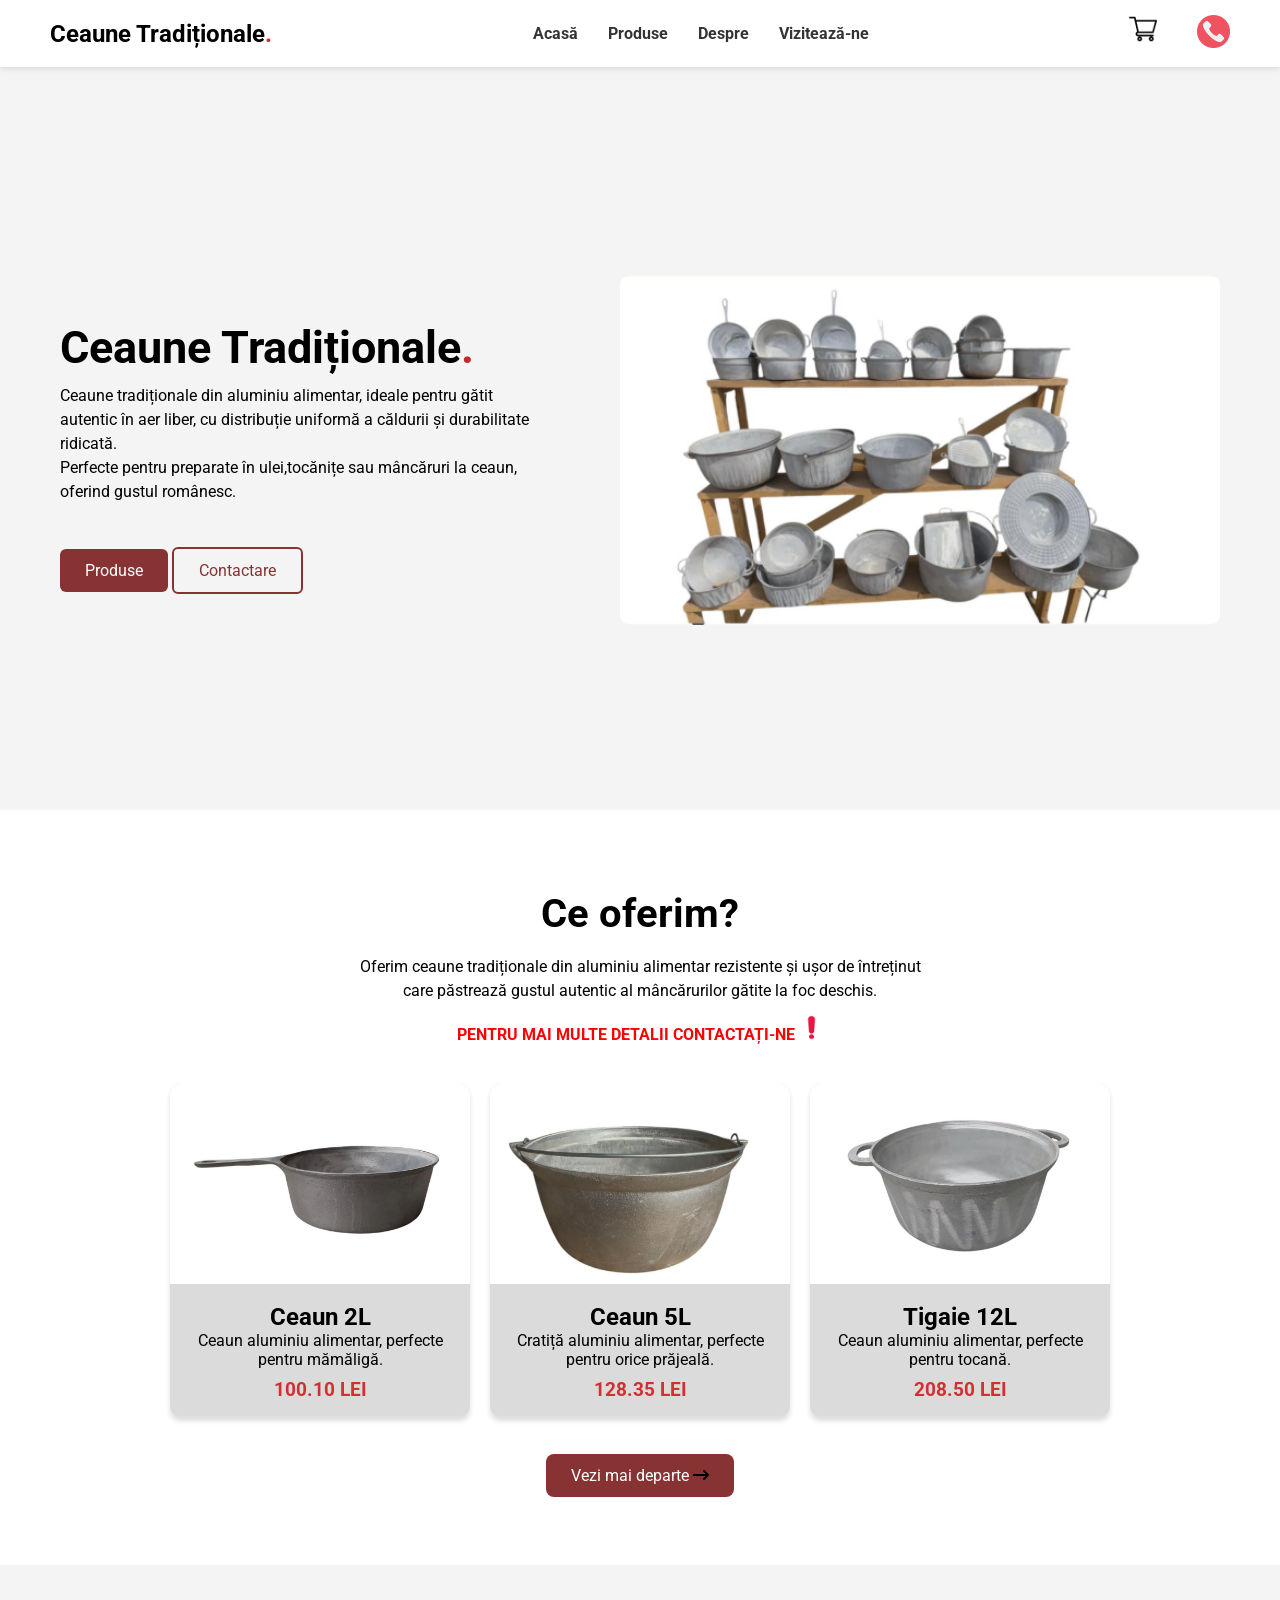
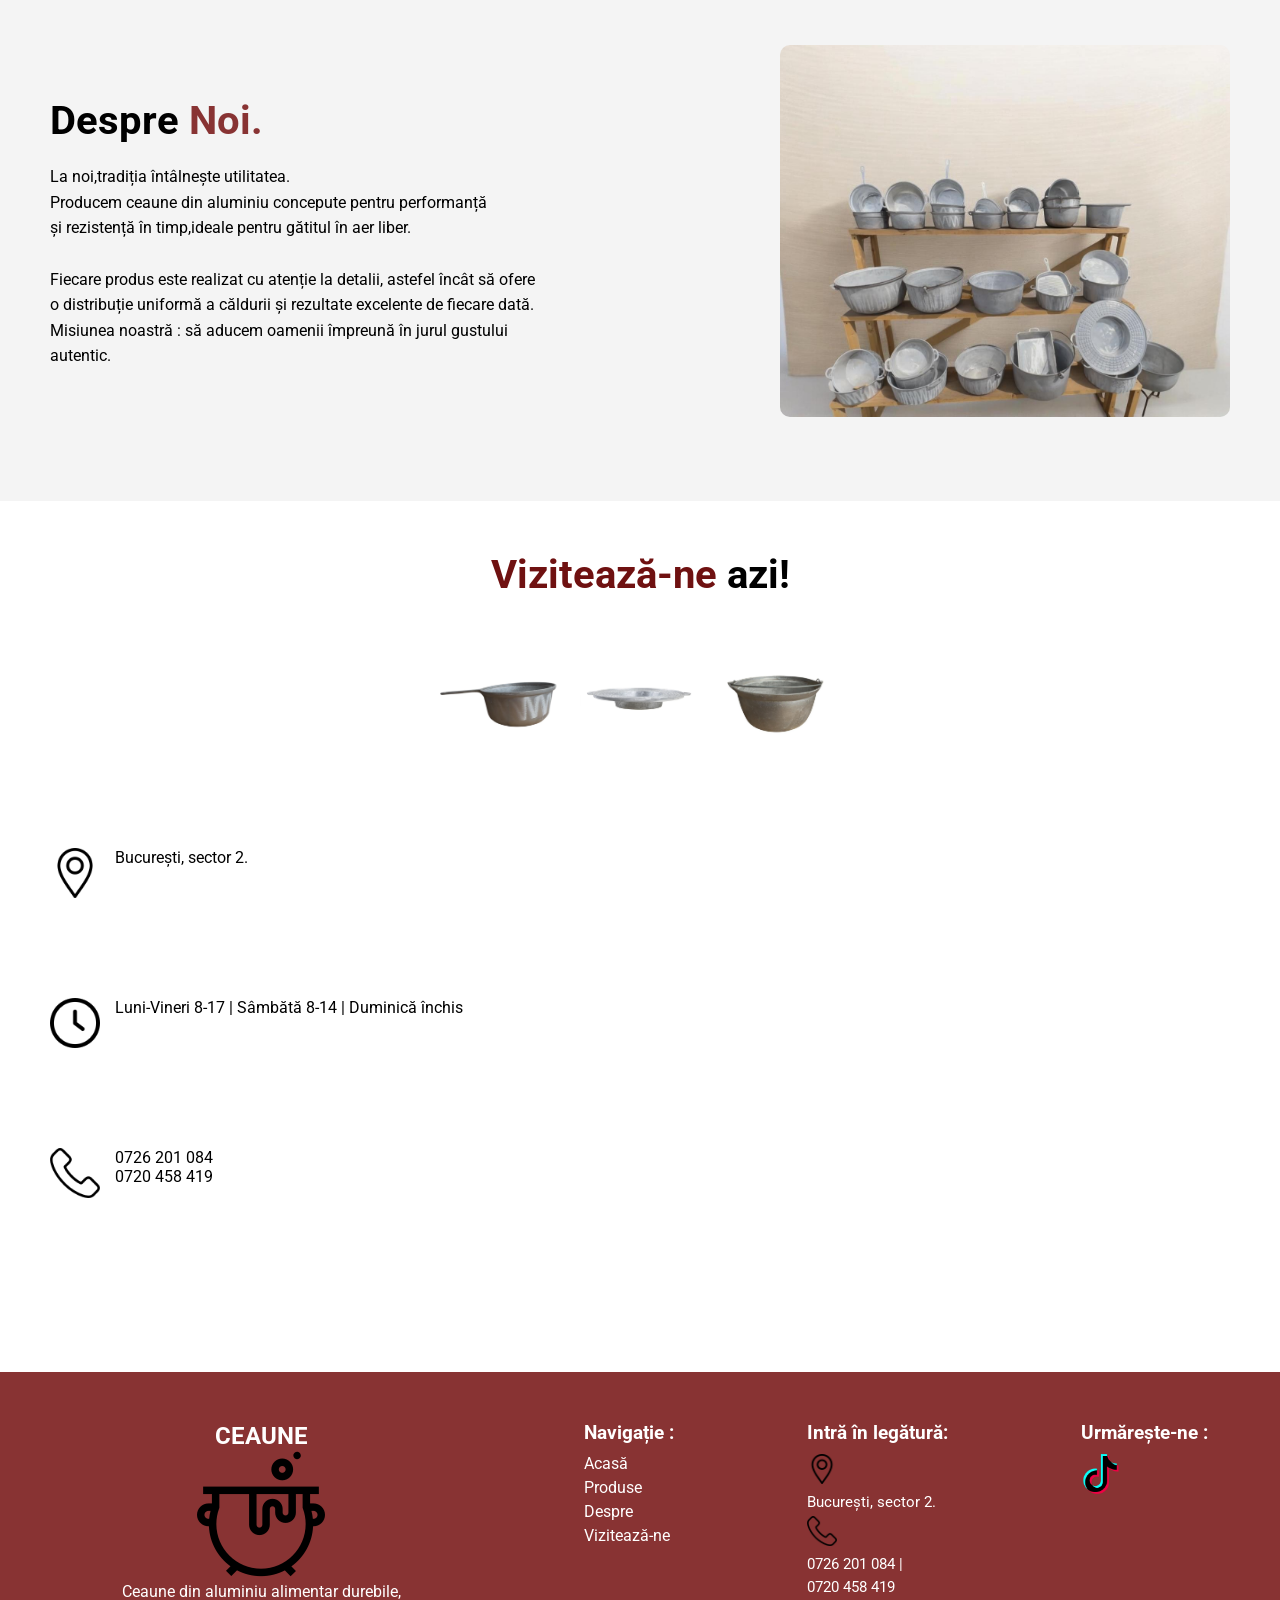
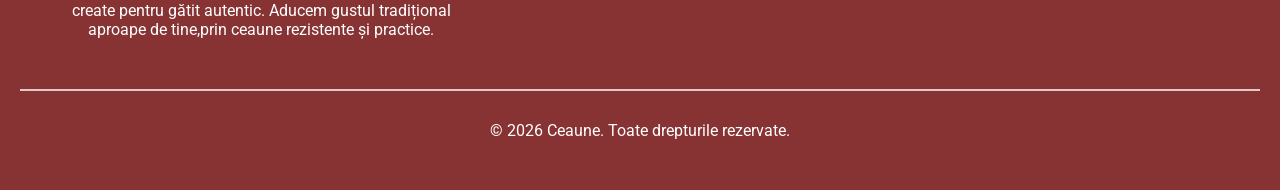
==== index.html @ 914d30c4 "update site" ====
<!DOCTYPE html>
<html lang="en">
<head>
    <meta charset="UTF-8">
    <meta name="viewport" content="width=device-width, initial-scale=1, maximum-scale=1">
    <meta name="description" content="Ceaune din aluminiu alimentar de calitate.Vezi gama noastra de ceaune pentru gatit traditional. Ceaune calitative.">
    <meta name="keywords" content="ceaune,ceaune aluminiu,ceaune aluminiu alimentar,ceaun,oala,cratita">

    <title>Ceaune din aluminiu | Ceaune tradiționale din aluminiu alimentar </title>
    <link rel="icon" href="image/cauldron.png" type="image/x-icon">

      <link rel="stylesheet" href="css/style.css">
       <link rel="stylesheet" href="https://cdnjs.cloudflare.com/ajax/libs/font-awesome/6.5.0/css/all.min.css">

    <link rel="preconnect" href="https://fonts.googleapis.com">
<link rel="preconnect" href="https://fonts.gstatic.com" crossorigin>
<link href="https://fonts.googleapis.com/css2?family=Dancing+Script:wght@400..700&family=Lobster+Two:ital,wght@0,400;0,700;1,400;1,700&family=Roboto:ital,wght@0,100..900;1,100..900&family=Share+Tech&display=swap" rel="stylesheet">
</head>

<body>
    <!-- NAVBAR START -->
<header>
    <div id="acasa">
        <nav class="navbar" id="navbar">

            <div class="hamburger">
                <img src="image/hamburger.png" alt="menu">
            </div>
            
            <h2>Ceaune Tradiționale<span>.</span></h2>
        <div class="nav-links" id="navlinks">

         
         
            <a href="#acasa">Acasă</a>
            <a href="produse.html">Produse</a>
            <a href="#despre">Despre</a>
            <a href="#visit">Vizitează-ne</a>
        </div>
            <div class="cos-telefon">
            <a href="cart.html" class="cos"><img src="image/cos.png" alt="Coș de cumpărături" width="28" height="28"></a>
            <a href="tel:+40726201084"><img src="image/telefon.png" width="33" height="33" alt="va pup"> </a>
            </div>
            
        

        </nav>
    </div>
    </header>




    <!--HERO START-->
    <section class="hero">
    <div class="hero-text">
        <h1>Ceaune Tradiționale<span>.</span></h1>
        <p>Ceaune tradiționale din aluminiu alimentar, ideale pentru gătit<br> autentic în aer liber, cu distribuție 
        uniformă a căldurii și durabilitate ridicată.<br> Perfecte pentru preparate în ulei,tocănițe sau mâncăruri la ceaun,
        oferind gustul românesc.
        </p>
        <br>
        <br>
        <br>
    
        <a href="produse.html" class="first-btn">Produse</a>
        <a href="#visit" class="second-btn">Contactare</a>
    </div>

    <img src="image/ceaune.png" alt="Poza din hero">

    </section>


    <!-- CE OFERIM -->
    <section class="product" id="produse">
        <div class="product-text">
            <h1>Ce oferim?</h1>
            <p>Oferim ceaune tradiționale din aluminiu alimentar rezistente și ușor de întreținut<br>
            <span>care păstrează gustul autentic al mâncărurilor gătite la foc deschis.</span>
            </p>
            <p class="two">PENTRU MAI MULTE DETALII CONTACTAȚI-NE <img src="image/exclamare.png" width="25" height="25" alt="hey"></p>
        </div>

        <div class="about-container">

            <a href="produse.html" class="card">
                <img src="image/ceaun1.png" alt="Card unu">
            <div class="card-text">
                <h2>Ceaun 2L</h2>
                <p>Ceaun aluminiu alimentar, perfecte pentru mămăligă.</p>
                <h3>100.10 LEI</h3>
            </div>
            </a>
            
            <a href="produse.html" class="card">
                <img src="image/ceaun11.png" alt="Card doi">
            <div class="card-text">
                <h2>Ceaun 5L</h2>
                <p>Cratiță aluminiu alimentar, perfecte pentru orice prăjeală.</p>
                <h3>128.35 LEI</h3>
            </div>
            </a>

             <a href="produse.html" class="card card-three">
                <img src="image/ceaun6.png" alt="Card 3">
            <div class="card-text">
                <h2>Tigaie 12L</h2>
                <p>Ceaun aluminiu alimentar, perfecte pentru tocană.</p>
                <h3>208.50 LEI</h3>
            </div>
            </a>
        </div>

        <div class="vezi">
            <a href="produse.html">Vezi mai departe <i class="fa-solid fa-arrow-right-long" style="color: rgb(0, 0, 0);"></i></a>
        </div>

    </section>

    <!-- DESPRE NOI -->
     <section class="despre" id="despre">
        <div class="despre-text">
            <h1>Despre <span> Noi.</span></h1>
            <p>La noi,tradiția întâlnește utilitatea.<br>
            Producem ceaune din aluminiu concepute pentru performanță<br> și rezistență în timp,ideale pentru gătitul în aer liber.<br><br>
           Fiecare produs este realizat cu atenție la detalii, astefel încât să ofere<br> o distribuție uniformă a căldurii și rezultate excelente de fiecare dată.   
           <br>Misiunea noastră : să aducem oamenii împreună în jurul gustului autentic.
            </p>
        </div>
        <div class="imagine">
            <img src="image/about.png" alt="Imaginea de la about us">
        </div>
     </section>


     <!-- VISIT US -->
<section class="visit-text" id="visit">
    <h2><span>Vizitează-ne</span> azi!</h2>
<div class="visit">
    <img src="image/ceaun2.png" class="cafea" alt="Imagine unu visit us">
    <img src="image/disc.png" class="cornulet" alt="imagine doi visit us">
    <img src="image/ceaun11.png" class="visine" alt="iamgine trei visit us">
</div>


<div class="visit-container">

  <div class="visit-left">
    <div class="info">
      <img src="image/location.png">
      <a href="#">București, sector 2.</a>
    </div>

    <div class="info">
      <img src="image/time.png">
      <p>Luni-Vineri 8-17 | Sâmbătă 8-14 | Duminică închis</p>
    </div>

    <div class="info">
      <img src="image/phone.png">
      <div>
        <a href="tel:+40726201084">0726 201 084</a><br>
        <a href="tel:+40720458419">0720 458 419</a>
      </div>
    </div>
  </div>

  <div class="map">
    <iframe src="https://www.google.com/maps/embed?pb=!1m18!1m12!1m3!1d38206.7995815!2d26.107840156491218!3d44.45958114494809!2m3!1f0!2f0!3f0!3m2!1i1024!2i768!4f13.1!3m3!1m2!1s0x40b1f8e7288fb565%3A0x80ecf2e8b912cc1e!2sSectorul%202%2C%20Bucure%C8%99ti!5e1!3m2!1sro!2sro!4v1774869448174!5m2!1sro!2sro" width="700" height="500" style="border:0;" allowfullscreen="" loading="lazy" referrerpolicy="no-referrer-when-downgrade">
    </iframe>
  </div>

</div>

</section>


<!-- FOOTER -->
    <footer>
        <div class="site-footer">

    <div class="last-logo">
        <h2>CEAUNE</h2>
        <img src="image/cauldron.png" alt="logo ul de la footer">
        <p>Ceaune din aluminiu alimentar durebile,<br>create pentru gătit autentic. Aducem gustul tradițional<br> aproape de tine,prin ceaune rezistente și practice.</p>
    </div>

    <div class="utile">
        <h3>Navigație :</h3>
    <div class="linkuri">
        <a href="#acasa">Acasă</a>
        <a href="produse.html">Produse</a>
        <a href="#despre">Despre</a>
        <a href="#visit">Vizitează-ne</a>
        </div>
    </div>

    <div class="second-utile">
        <h3>Intră în legătură:</h3>
        <div class="second-linkuri">

        <img src="image/location.png" alt="footer bro">
        <a href="https://maps.app.goo.gl/odMsZiao5btzjbGw7">București, sector 2.</a>
        <img src="image/phone.png" alt="ce ai mă">
        <a href="tel:+40726201084">0726 201 084 | </a>
        <a href="tel:+40720458419">0720 458 419</a>
        </div>
    </div>

    <div class="third-utile">
        <h3>Urmărește-ne :</h3>
    <div class="third-linkuri">

    <a href="https://www.tiktok.com/@ceaune.aluminiu" target="_blank">
          <img src="image/tiktok.png" class="tiktok" alt="the last brother">
    </a>
    </div>
    </div>
        </div>

        <hr class="href-four">
 <p class="copy">&copy; 2026 Ceaune. Toate drepturile rezervate.</p>
</footer>




<script src="script.js"></script>
</body>
</html>
---- css/style.css ----
* {
  margin: 0;
  padding: 0;
  box-sizing: border-box;
  font-family: 'Roboto', sans-serif;
}

html {
    scroll-behavior: smooth;
}

body {
  overflow-x: hidden;
}

/* NAVBAR */
.navbar {
  display: flex;
  justify-content: space-between;
  align-items: center;

  padding: 15px 50px;
  background: white;

  position: fixed;
  width: 100%;
  top: 0;
  z-index: 1000;
  box-shadow: 0 2px 5px rgba(0,0,0,0.1);
}

.navbar span {
  color: rgb(212, 41, 41);
}

.nav-links {
  display: flex;
  gap: 30px;
}

.nav-links a {
  text-decoration: none;
  color: #333;
  font-weight: bold;
}

.nav-links a:hover {
    color: rgb(190, 25, 25);
}

.cos-telefon {
  display: flex;
  gap: 40px;
}


.hamburger{
    display: none;
}

.close-btn {
    display: none;
}

/* HERO */
.hero {
  display: flex;
  align-items: center;
  justify-content: space-between;
  padding: 150px 60px 60px;
  background: #f4f4f4;
  flex-wrap: wrap;

  height: 90vh;
}


.hero-text {
  max-width: 500px;
  display: block;
}

.hero-text h1 {
  font-size: 45px;
}

.hero-text span {
  color: rgb(193, 43, 43);
}

.hero-text p {
  margin-top: 10px;
  line-height: 1.5;
}

.hero-text a {
  text-decoration: none;
  padding: 12px 25px;
  border-radius: 6px;
}

.first-btn {
  background: rgb(136, 51, 51);
  color: white;
}

.second-btn {
  border: 2px solid rgb(136, 51, 51);
  color: rgb(136, 51, 51);
}

.first-btn:hover {
    background-color: rgb(114, 31, 31);
}

.second-btn:hover {
    color: white;
    background-color: rgb(114, 31, 31);
}

.hero img {
  width: 600px;
  max-width: 100%;
  border-radius: 10px;
}

/* PRODUSE */
.product {
  padding: 80px 20px;
  text-align: center;
}

.product-text h1 {
  font-size: 40px;
  margin-bottom: 20px;
}

.product-text span {
  display: block;
  margin-top: 5px;
}

.two {
  margin-top: 15px;
  color: red;
  font-weight: bold;
}

.about-container {
  display: flex;
  justify-content: center;
  gap: 20px;
  margin-top: 40px;
  flex-wrap: wrap;
}

.card {
  background: #dbdbdb;
  box-shadow: 0 5px 5px rgba(0, 0, 0, 0.137);
  border-radius: 10px;
  overflow: hidden;
  max-width: 300px;
  text-decoration: none;
  color: black;
  transition: 0.3s;
}

.card:hover {
  transform: scale(1.05);
}

.card img {
  width: 100%;
  height: 200px;
  object-fit: cover;
}

.card-text {
  padding: 15px;
}

.card-text h3 {
  color: rgb(210, 48, 48);
  margin-top: 10px;
}

.vezi {
  margin-top: 50px;
   transition: 0.3s;
}

.vezi a {
  background: rgb(136, 51, 51);
  color: white;
  padding: 12px 25px;
  border-radius: 8px;
  text-decoration: none;
}

.vezi:hover {
    transform: scale(1.1);
}

/* DESPRE */
.despre {
  display: flex;
  align-items: center;
  justify-content: space-between;
  padding: 80px 50px;
  background: #f4f4f4;
  flex-wrap: wrap;
}

.despre-text {
  max-width: 500px;
}

.despre-text h1 {
  font-size: 40px;
}

.despre-text span {
  color: rgb(136, 51, 51);
}

.despre-text p {
  margin-top: 20px;
  line-height: 1.6;
}

.imagine img {
  width: 450px;
  max-width: 100%;
  border-radius: 10px;
}

/* VISIT */
.visit-text h2 {
  font-size: 40px;
  margin-bottom: 40px;
  text-align: center;

  margin-top: 50px;
}

.visit-text span {
    color: rgb(111, 17, 17);
}

.visit {
  display: flex;
  justify-content: center;
  gap: 20px;
  margin-bottom: 30px;
}

.visit img {
  width: 120px;
  height: 120px;
  border-radius: 50%;
}



.visit-container {
  display: flex;
  justify-content: space-between;
  align-items: flex-start;
  gap: 40px;
  margin-top: 40px;
  flex-wrap: wrap;
}

.visit-left {
  display: flex;
  flex-direction: column;
  gap: 100px;
  margin-top: 50px;
  margin-left: 50px;
  margin-bottom: 50px;
}

.info {
  display: flex;
  align-items: flex-start;
  gap: 15px;
}

.info img {
  width: 50px;
  height: 50px;
}

.info a,
.info p {
  text-decoration: none;
  color: black;
}

/* FOOTER */
footer {
  background: rgb(136, 51, 51);
  color: white;
  padding: 50px 20px;

  margin-top: 70px;
}

.last-logo {
    text-align: center;
}

.site-footer {
  display: flex;
  flex-wrap: wrap;
  justify-content: space-around;
  gap: 30px;
}

.site-footer h3 {
  margin-bottom: 10px;
}

.site-footer a {
  color: white;
  text-decoration: none;
  display: block;
  margin: 5px 0;
}

.second-linkuri img {
    width: 30px;
    height: 30px;
}
.second-linkuri a {
    font-size: 15px;
}
.third-linkuri img {
    width: 40px;
    height: 40px;
}

.copy {
  text-align: center;
  margin-top: 30px;
}

.href-four {
    margin-top: 50px;
    border: 1px solid rgba(255, 255, 255, 0.736);
}

/* RESPONSIVE */
@media (max-width: 768px) {

   .nav-links {
        position: fixed;
        top: 0;
        left: -100%;
        width: 70%;
        height: 100vh;

        background: rgb(115, 24, 24);
        flex-direction: column;
        
        padding: 2rem;
        transition: 0.5s;

        align-items: center;
        display: flex;
        gap: 40px;

    }

    .nav-links a {
        color: white;
        font-weight: bold;
        font-size: 20px;
    }

    .nav-links.active {
        left: 0;
    }


    .navbar h2,span {
        font-size: 20px;
    }

    .cos-telefon {
        gap: 20px;
    }

    .hamburger {
        display: flex;
        width: 25px;
        height: 25px;
        margin-left: -20px;
    }

/* ===================================== */
.hero {
    flex-direction: column;
}
    .hero img {
        display: none;
    }
/* =========================================== */
.product-text span {
    font-size: 16px;
}

/* ======================================== */
.despre-text span {
    font-size: 37px;
}
  .despre {
    flex-direction: column;
    text-align: center;
  }
  
/* ================================================= */

.map {
    display: none;
}

.visit-text span{
    font-size: 35px;
}

  .site-footer {
    display: grid;
    grid-template-columns: repeat(1,1fr);
  }

}
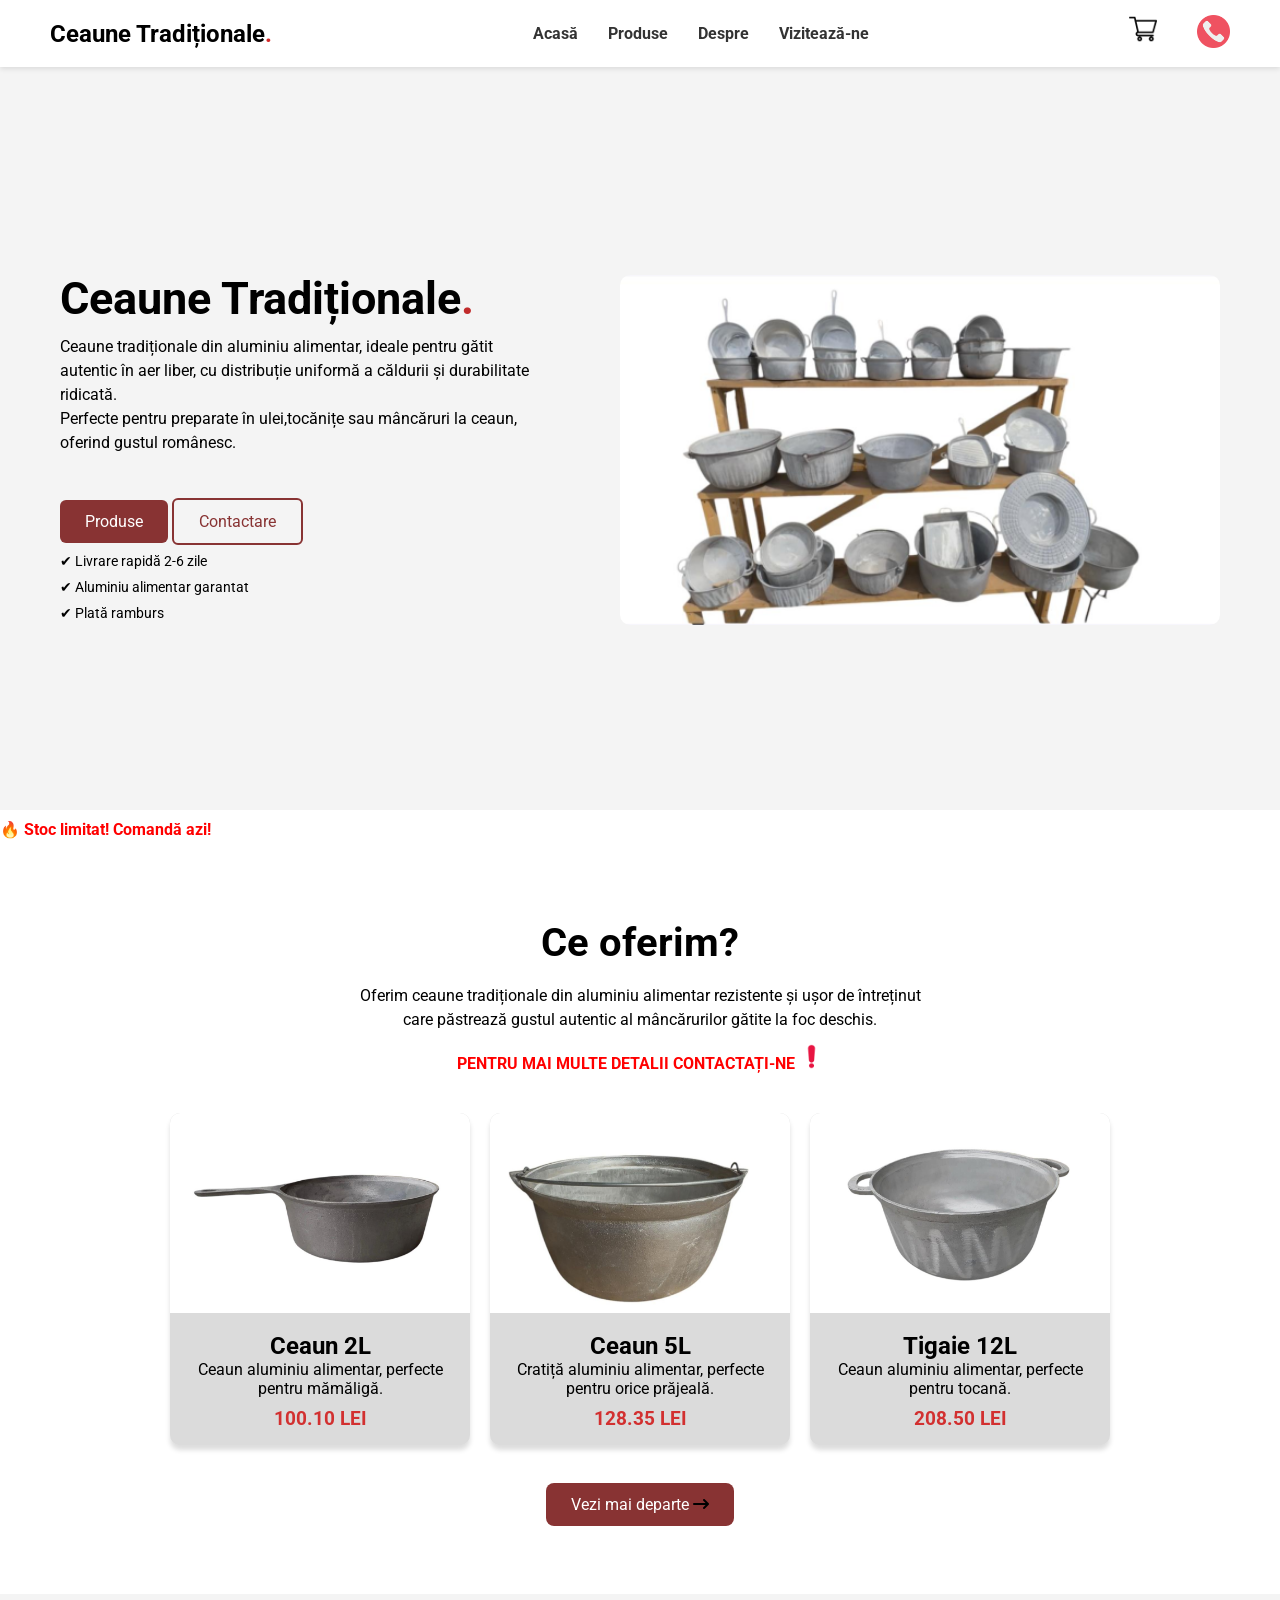
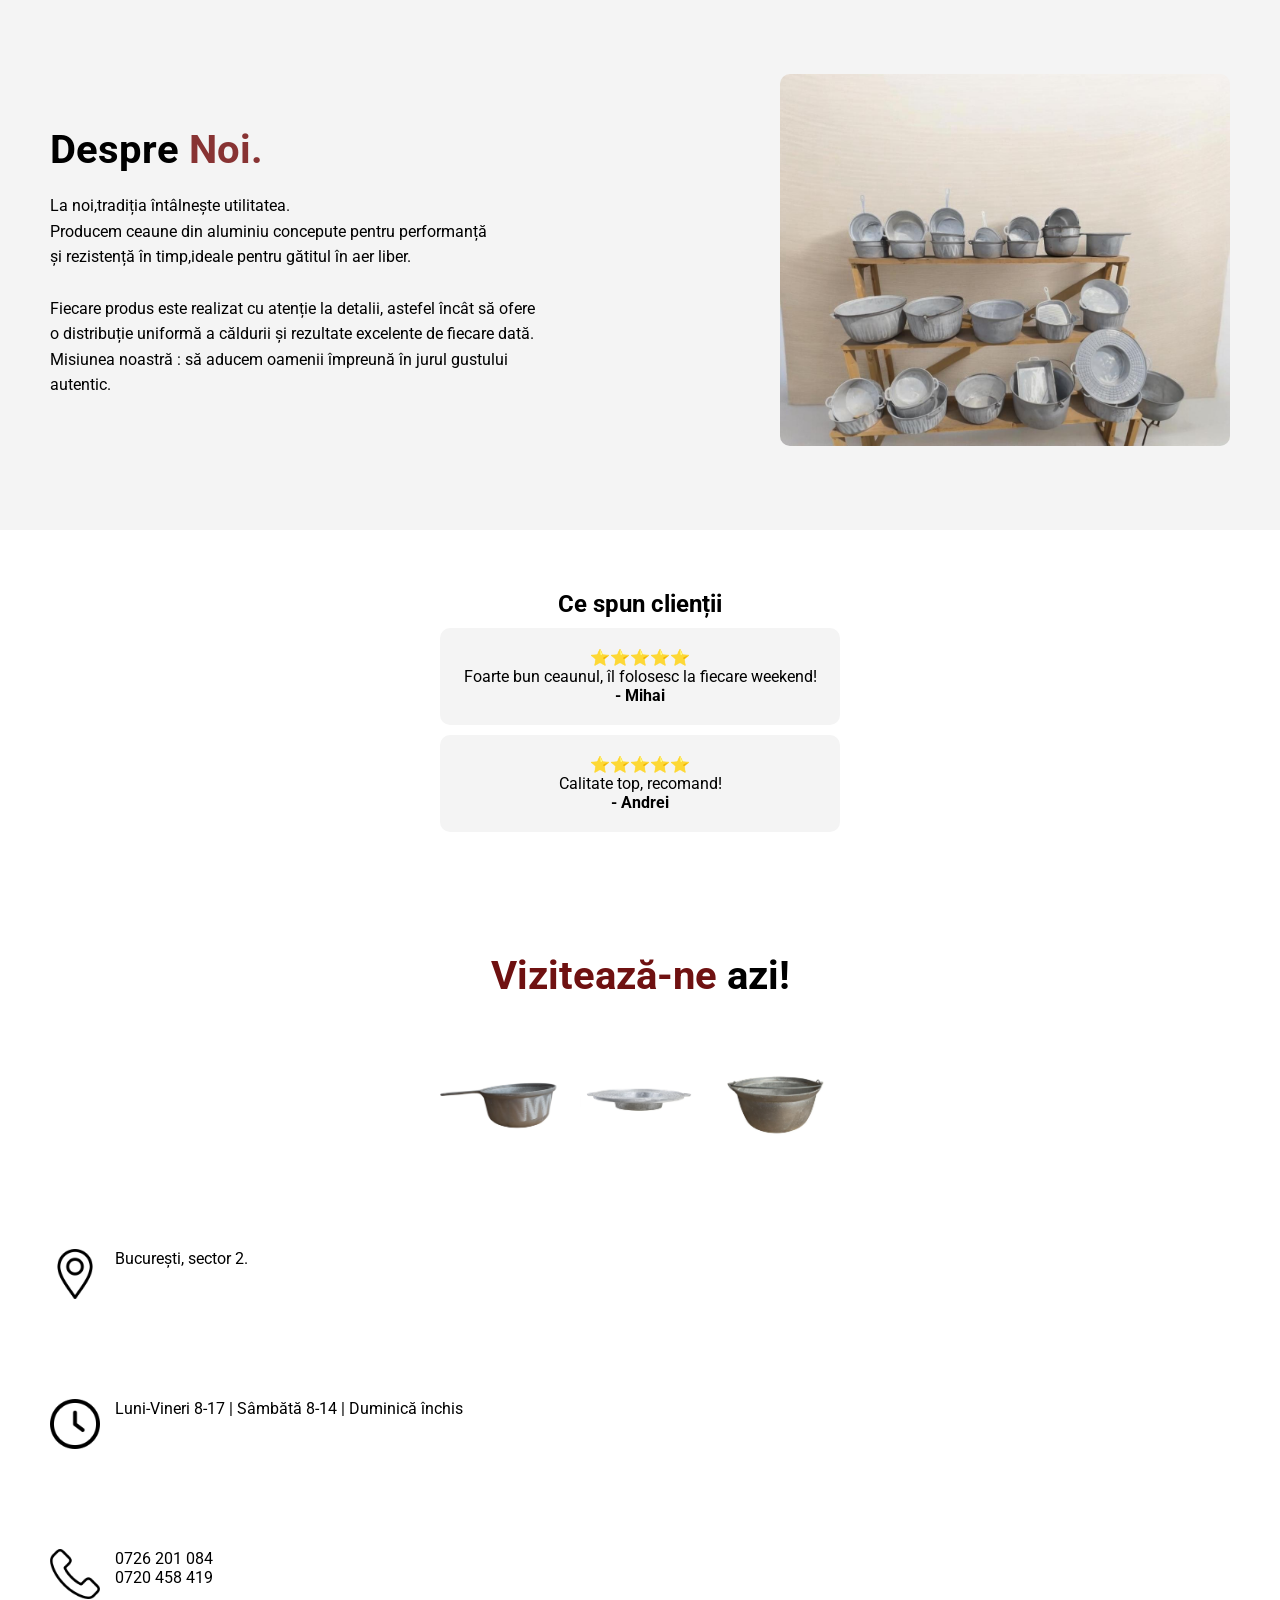
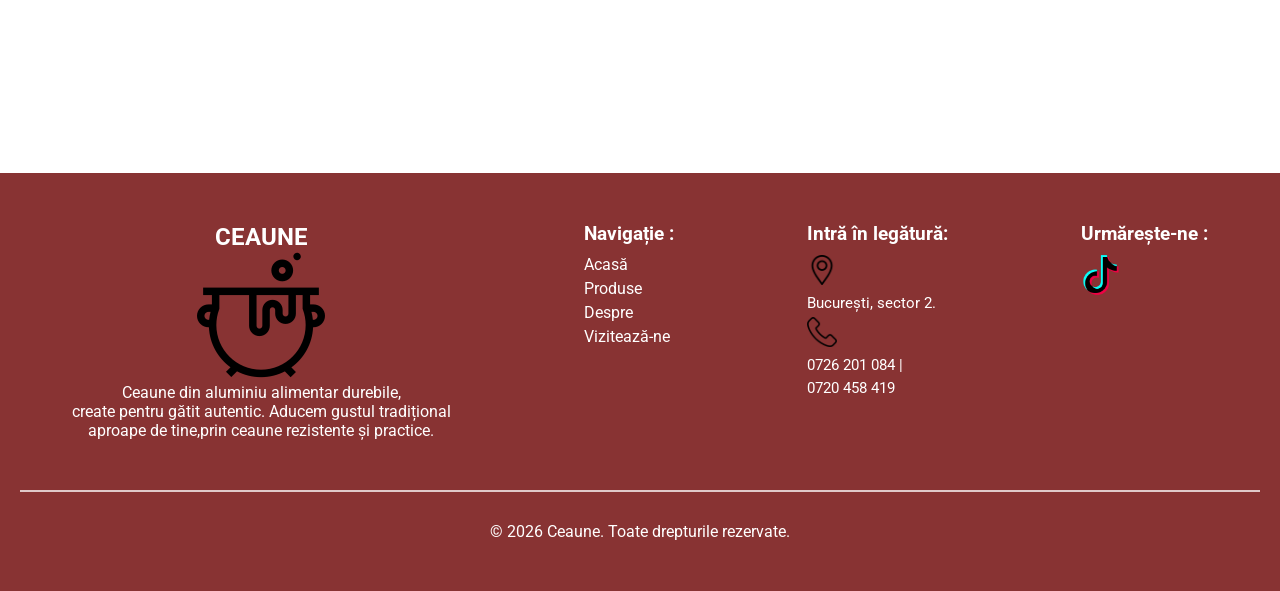
==== commit a8f478cb: "update site" ====
--- a/index.html
+++ b/index.html
@@ -1,12 +1,23 @@
 <!DOCTYPE html>
 <html lang="en">
 <head>
+<!-- Google tag (gtag.js) -->
+<script async src="https://www.googletagmanager.com/gtag/js?id=G-SRFE9MG0L5"></script>
+<script>
+  window.dataLayer = window.dataLayer || [];
+  function gtag(){dataLayer.push(arguments);}
+  gtag('js', new Date());
+
+  gtag('config', 'G-SRFE9MG0L5');
+</script>
+
+
     <meta charset="UTF-8">
     <meta name="viewport" content="width=device-width, initial-scale=1, maximum-scale=1">
     <meta name="description" content="Ceaune din aluminiu alimentar de calitate.Vezi gama noastra de ceaune pentru gatit traditional. Ceaune calitative.">
     <meta name="keywords" content="ceaune,ceaune aluminiu,ceaune aluminiu alimentar,ceaun,oala,cratita">
 
-    <title>Ceaune din aluminiu | Ceaune tradiționale din aluminiu alimentar </title>
+    <title>Ceaune din aluminiu | Ceaune tradiționale calitative din aluminiu alimentar </title>
     <link rel="icon" href="image/cauldron.png" type="image/x-icon">
 
       <link rel="stylesheet" href="css/style.css">
@@ -17,8 +28,12 @@
 <link href="https://fonts.googleapis.com/css2?family=Dancing+Script:wght@400..700&family=Lobster+Two:ital,wght@0,400;0,700;1,400;1,700&family=Roboto:ital,wght@0,100..900;1,100..900&family=Share+Tech&display=swap" rel="stylesheet">
 </head>
 
+
+
+
+
 <body>
-    <!-- NAVBAR START -->
+    <!-- NAVBAR STARTT -->
 <header>
     <div id="acasa">
         <nav class="navbar" id="navbar">
@@ -39,7 +54,7 @@
         </div>
             <div class="cos-telefon">
             <a href="cart.html" class="cos"><img src="image/cos.png" alt="Coș de cumpărături" width="28" height="28"></a>
-            <a href="tel:+40726201084"><img src="image/telefon.png" width="33" height="33" alt="va pup"> </a>
+            <a href="tel:+40726201084"><img src="image/telefon.png" width="33" height="33" alt="phone number"> </a>
             </div>
             
         
@@ -65,11 +80,19 @@
     
         <a href="produse.html" class="first-btn">Produse</a>
         <a href="#visit" class="second-btn">Contactare</a>
+
+        <div class="trust-badges">
+  <p>✔ Livrare rapidă 2-6 zile</p>
+  <p>✔ Aluminiu alimentar garantat</p>
+  <p>✔ Plată ramburs</p>
+</div>
     </div>
 
     <img src="image/ceaune.png" alt="Poza din hero">
 
     </section>
+
+    <p class="urgency">🔥 Stoc limitat! Comandă azi!</p>
 
 
     <!-- CE OFERIM -->
@@ -133,6 +156,22 @@
         </div>
      </section>
 
+     <section class="reviews">
+  <h2>Ce spun clienții</h2>
+
+  <div class="review">
+    <p>⭐⭐⭐⭐⭐</p>
+    <p>Foarte bun ceaunul, îl folosesc la fiecare weekend!</p>
+    <h4>- Mihai</h4>
+  </div>
+
+  <div class="review">
+    <p>⭐⭐⭐⭐⭐</p>
+    <p>Calitate top, recomand!</p>
+    <h4>- Andrei</h4>
+  </div>
+</section>
+
 
      <!-- VISIT US -->
 <section class="visit-text" id="visit">
--- a/css/style.css
+++ b/css/style.css
@@ -15,6 +15,7 @@
   overflow-x: hidden;
 }
 
+
 /* NAVBAR */
 .navbar {
   display: flex;
@@ -124,6 +125,16 @@
   width: 600px;
   max-width: 100%;
   border-radius: 10px;
+}
+
+
+.trust-badges {
+  margin-top: 20px;
+}
+
+.trust-badges p {
+  font-size: 14px;
+  margin: 5px 0;
 }
 
 /* PRODUSE */
@@ -236,6 +247,28 @@
   border-radius: 10px;
 }
 
+
+
+.urgency {
+  color: red;
+  font-weight: bold;
+  margin-top: 10px;
+}
+
+
+.reviews {
+  padding: 60px;
+  text-align: center;
+}
+
+.review {
+  background: #f4f4f4;
+  padding: 20px;
+  margin: 10px auto;
+  max-width: 400px;
+  border-radius: 10px;
+}
+
 /* VISIT */
 .visit-text h2 {
   font-size: 40px;
@@ -436,4 +469,7 @@
     grid-template-columns: repeat(1,1fr);
   }
 
+
+  
+
 }
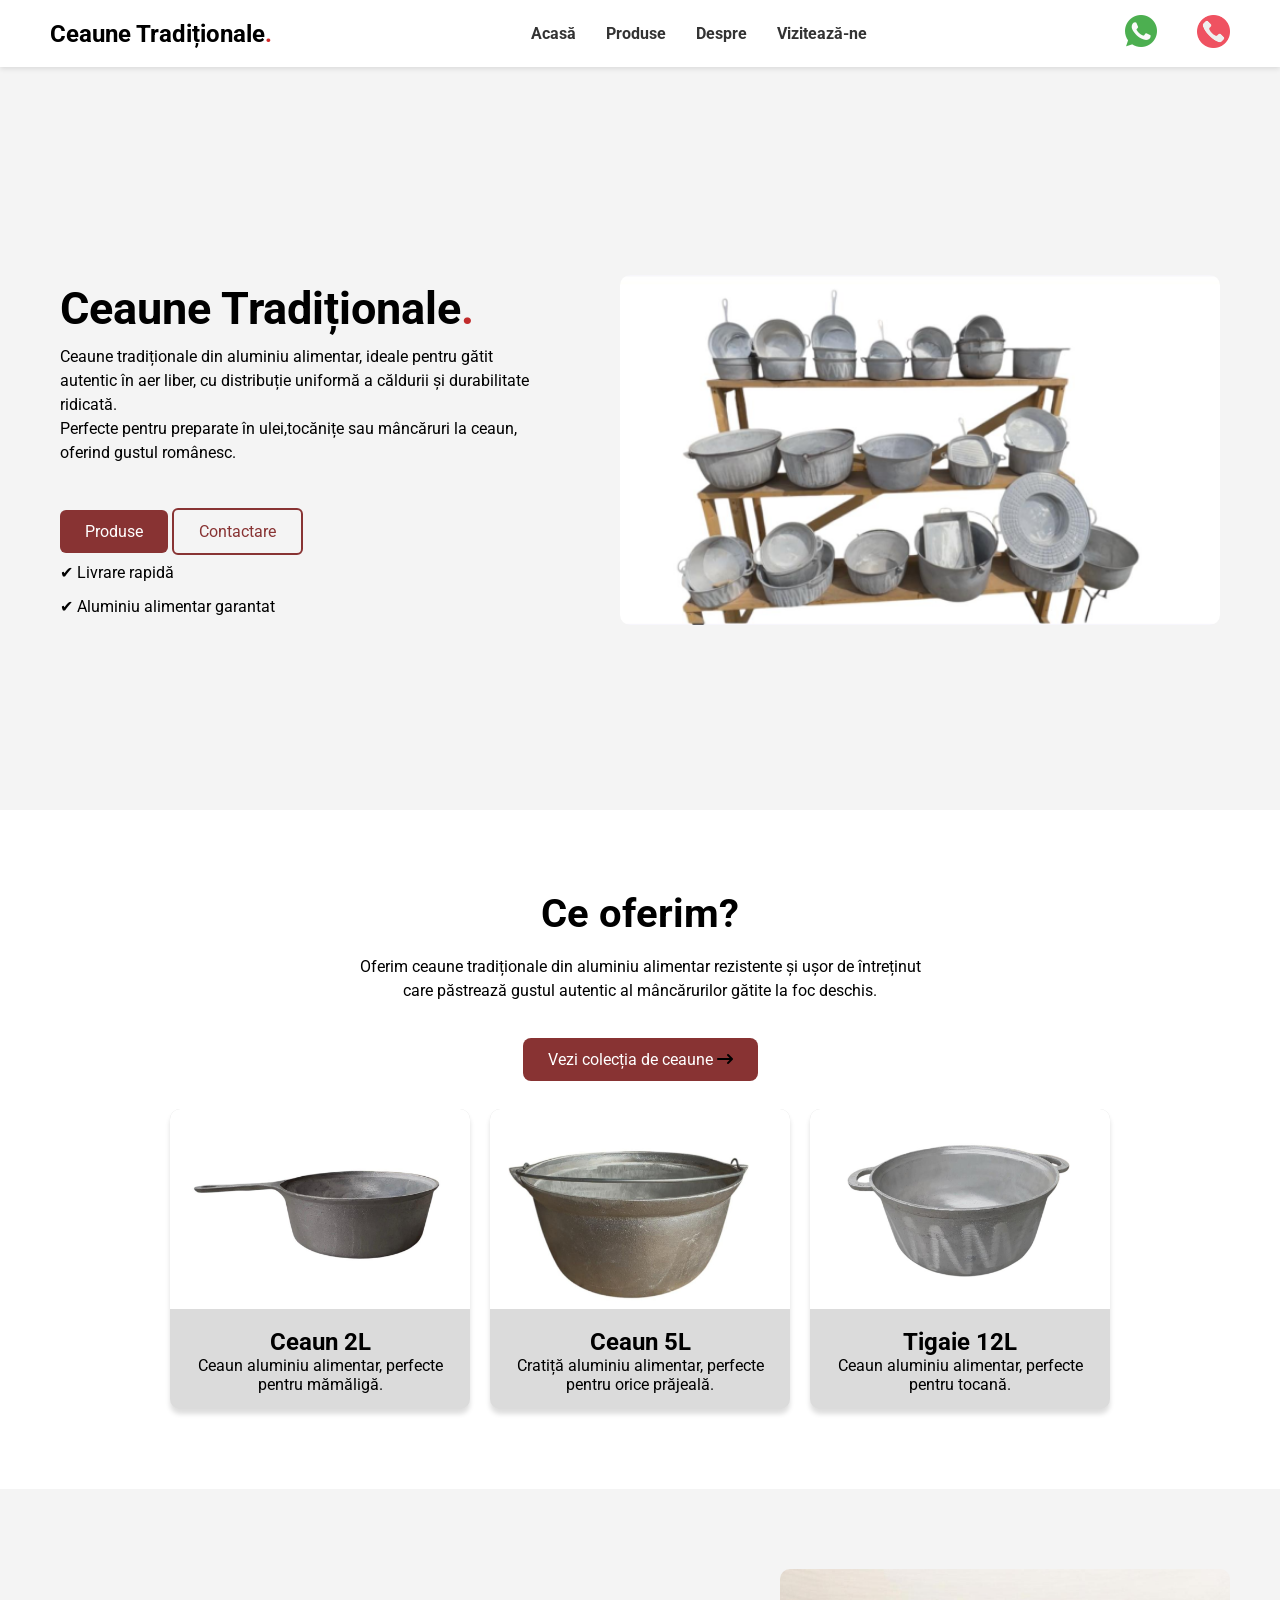
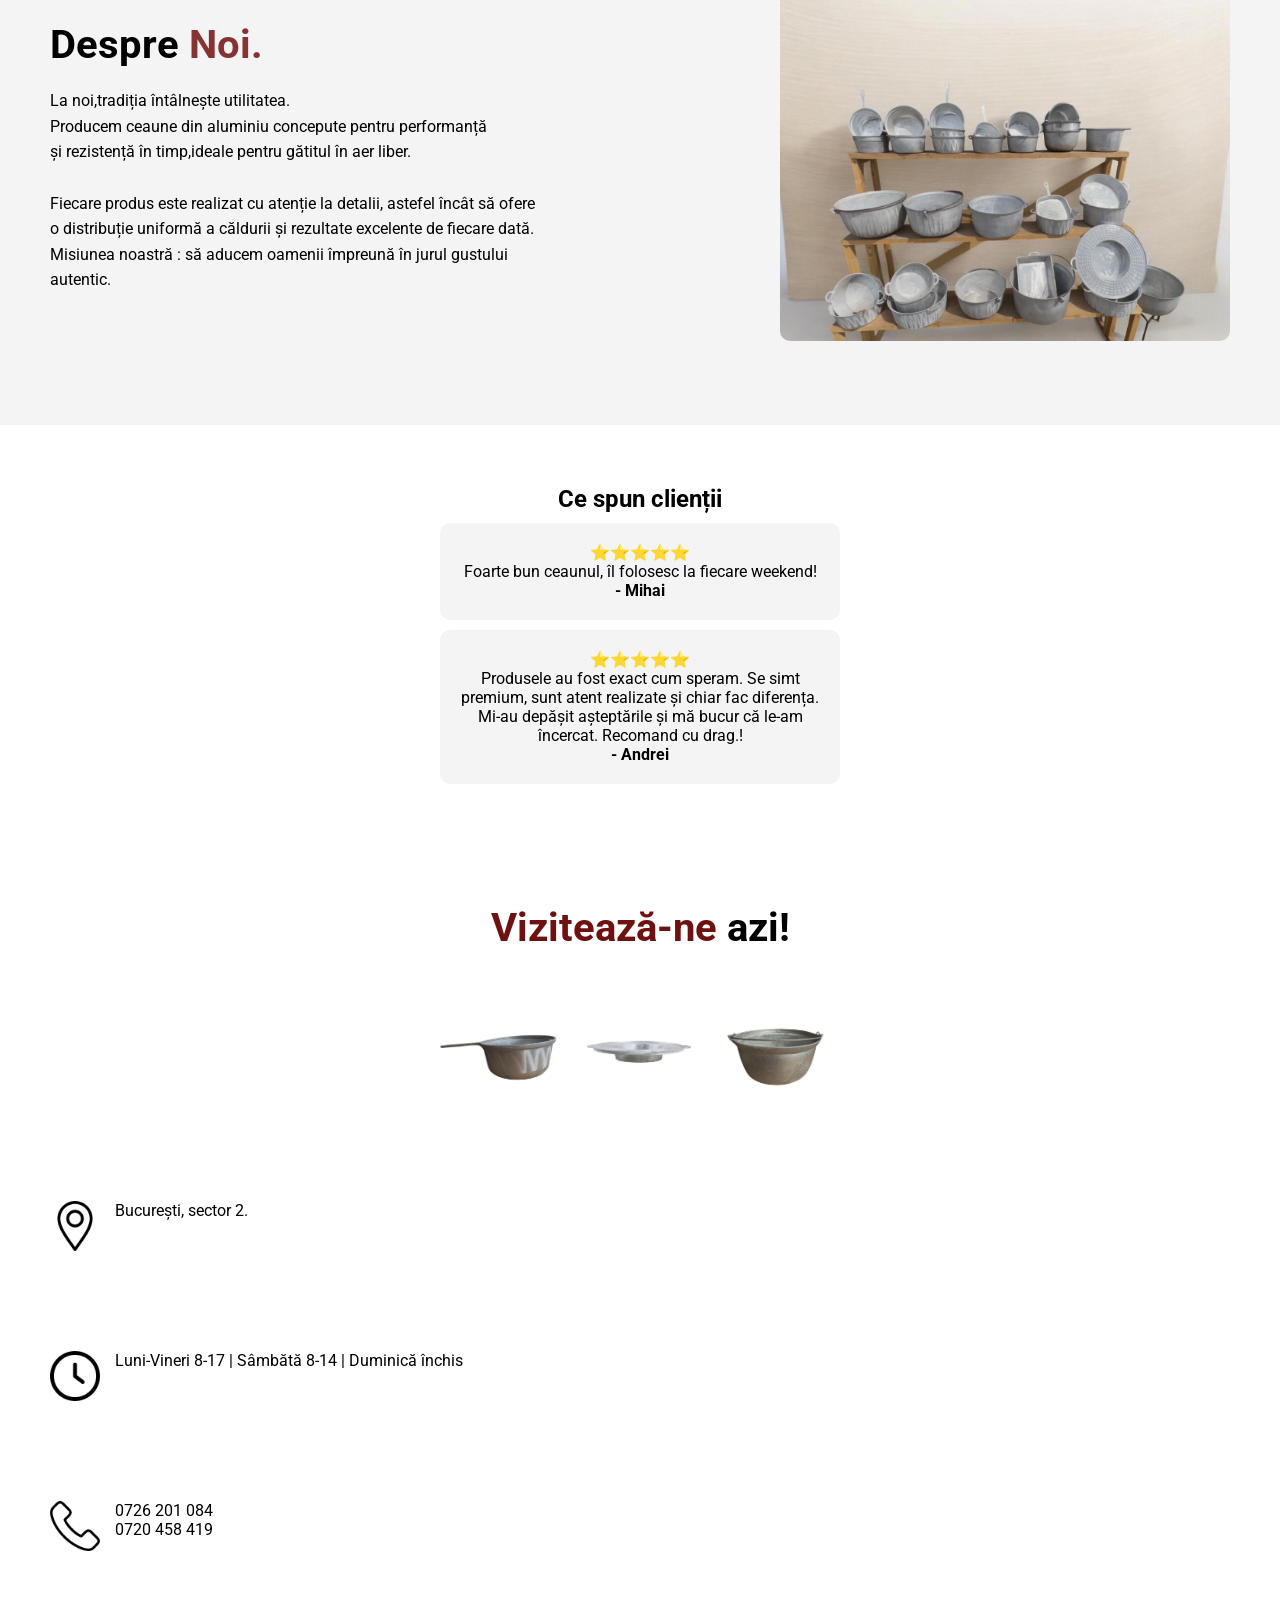
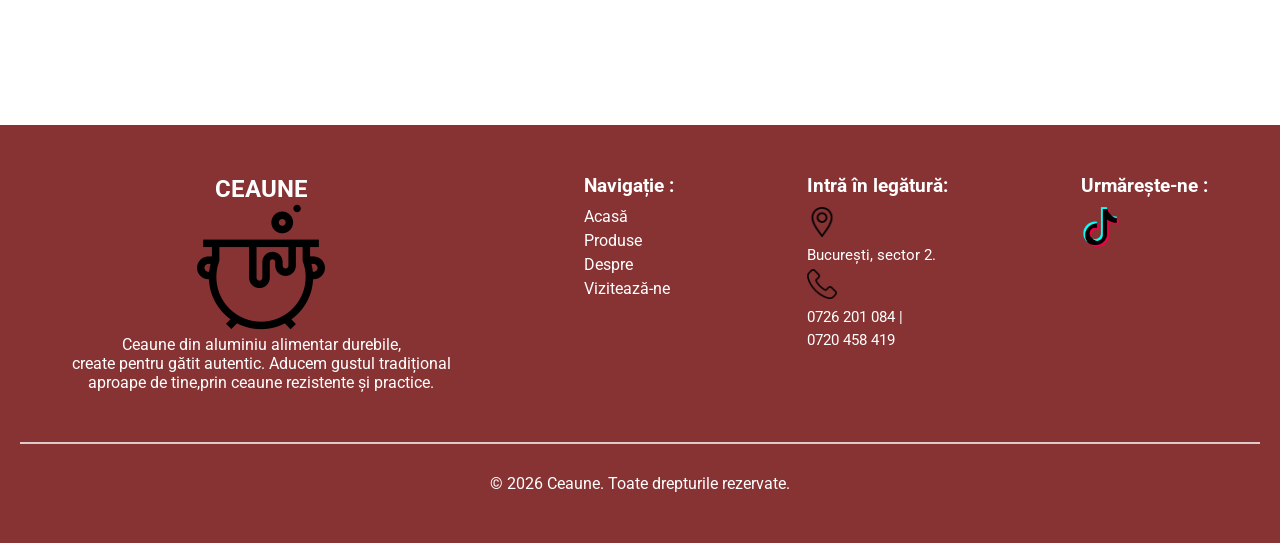
==== commit 1c82dab3: "update site" ====
--- a/index.html
+++ b/index.html
@@ -44,20 +44,16 @@
             
             <h2>Ceaune Tradiționale<span>.</span></h2>
         <div class="nav-links" id="navlinks">
-
-         
-         
             <a href="#acasa">Acasă</a>
             <a href="produse.html">Produse</a>
             <a href="#despre">Despre</a>
             <a href="#visit">Vizitează-ne</a>
         </div>
             <div class="cos-telefon">
-            <a href="cart.html" class="cos"><img src="image/cos.png" alt="Coș de cumpărături" width="28" height="28"></a>
+                <a href="https://wa.me/40726201084"><img src="image/whatsapp.png" width="32" height="32" alt="contact"></a>
             <a href="tel:+40726201084"><img src="image/telefon.png" width="33" height="33" alt="phone number"> </a>
             </div>
             
-        
 
         </nav>
     </div>
@@ -82,17 +78,14 @@
         <a href="#visit" class="second-btn">Contactare</a>
 
         <div class="trust-badges">
-  <p>✔ Livrare rapidă 2-6 zile</p>
+  <p>✔ Livrare rapidă</p>
   <p>✔ Aluminiu alimentar garantat</p>
-  <p>✔ Plată ramburs</p>
 </div>
     </div>
 
     <img src="image/ceaune.png" alt="Poza din hero">
 
     </section>
-
-    <p class="urgency">🔥 Stoc limitat! Comandă azi!</p>
 
 
     <!-- CE OFERIM -->
@@ -102,7 +95,9 @@
             <p>Oferim ceaune tradiționale din aluminiu alimentar rezistente și ușor de întreținut<br>
             <span>care păstrează gustul autentic al mâncărurilor gătite la foc deschis.</span>
             </p>
-            <p class="two">PENTRU MAI MULTE DETALII CONTACTAȚI-NE <img src="image/exclamare.png" width="25" height="25" alt="hey"></p>
+            <div class="vezi">
+            <a href="produse.html">Vezi colecția de ceaune <i class="fa-solid fa-arrow-right-long" style="color: rgb(0, 0, 0);"></i></a>
+        </div>
         </div>
 
         <div class="about-container">
@@ -112,7 +107,7 @@
             <div class="card-text">
                 <h2>Ceaun 2L</h2>
                 <p>Ceaun aluminiu alimentar, perfecte pentru mămăligă.</p>
-                <h3>100.10 LEI</h3>
+                
             </div>
             </a>
             
@@ -121,7 +116,7 @@
             <div class="card-text">
                 <h2>Ceaun 5L</h2>
                 <p>Cratiță aluminiu alimentar, perfecte pentru orice prăjeală.</p>
-                <h3>128.35 LEI</h3>
+                
             </div>
             </a>
 
@@ -130,14 +125,12 @@
             <div class="card-text">
                 <h2>Tigaie 12L</h2>
                 <p>Ceaun aluminiu alimentar, perfecte pentru tocană.</p>
-                <h3>208.50 LEI</h3>
+                
             </div>
             </a>
         </div>
 
-        <div class="vezi">
-            <a href="produse.html">Vezi mai departe <i class="fa-solid fa-arrow-right-long" style="color: rgb(0, 0, 0);"></i></a>
-        </div>
+       
 
     </section>
 
@@ -167,7 +160,7 @@
 
   <div class="review">
     <p>⭐⭐⭐⭐⭐</p>
-    <p>Calitate top, recomand!</p>
+    <p>Produsele au fost exact cum speram. Se simt premium, sunt atent realizate și chiar fac diferența. Mi-au depășit așteptările și mă bucur că le-am încercat. Recomand cu drag.!</p>
     <h4>- Andrei</h4>
   </div>
 </section>
--- a/css/style.css
+++ b/css/style.css
@@ -127,14 +127,8 @@
   border-radius: 10px;
 }
 
-
 .trust-badges {
   margin-top: 20px;
-}
-
-.trust-badges p {
-  font-size: 14px;
-  margin: 5px 0;
 }
 
 /* PRODUSE */
@@ -249,11 +243,6 @@
 
 
 
-.urgency {
-  color: red;
-  font-weight: bold;
-  margin-top: 10px;
-}
 
 
 .reviews {
@@ -423,7 +412,7 @@
     }
 
     .cos-telefon {
-        gap: 20px;
+        gap: 15px;
     }
 
     .hamburger {
